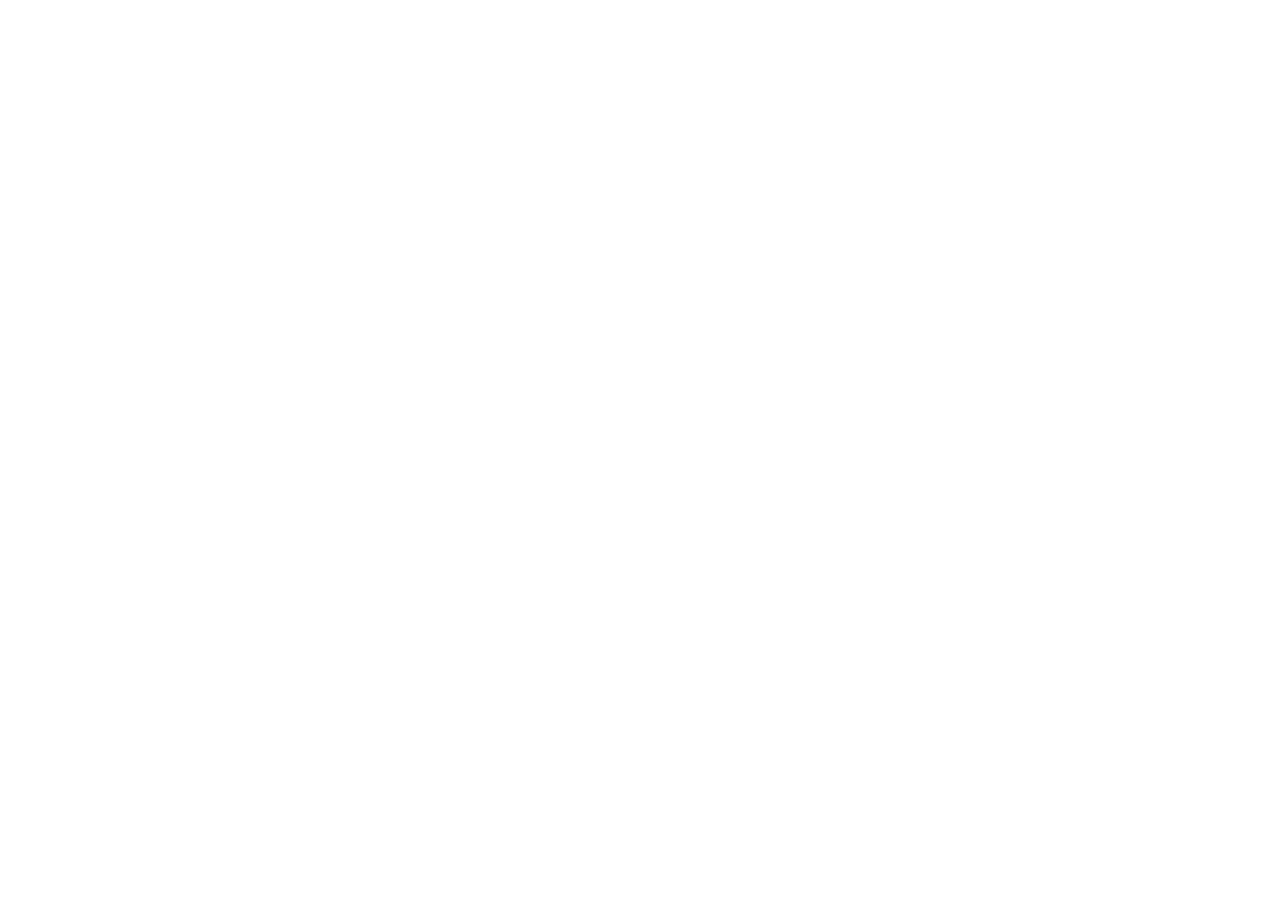
==== index.html @ b3776a96 "Create index.html" ====
<!DOCTYPE html>
<html lang="pt-br">
<head>
    <meta charset="UTF-8">
    <meta name="viewport" content="width=device-width, initial-scale=1.0">
    <title>Redes Sociais</title>
    <link rel="shortcut icon" href="pacote-d013/favicon.ico" type="image/x-icon">
</head>
<body>
    
</body>
</html>
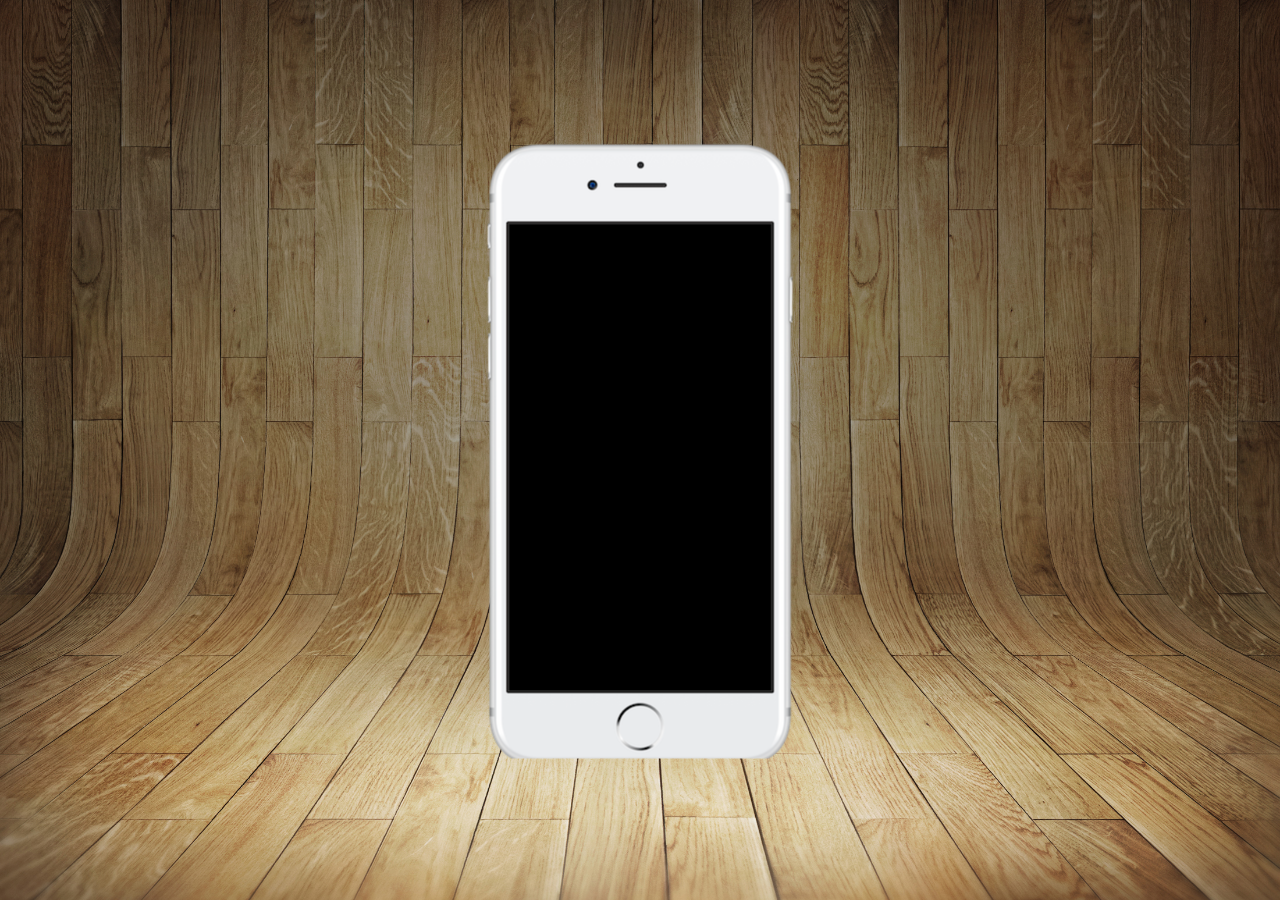
==== commit 579dce38: "atualizei o projeto" ====
--- a/index.html
+++ b/index.html
@@ -5,8 +5,17 @@
     <meta name="viewport" content="width=device-width, initial-scale=1.0">
     <title>Redes Sociais</title>
     <link rel="shortcut icon" href="pacote-d013/favicon.ico" type="image/x-icon">
+    <link rel="stylesheet" href="styles/style.css">
 </head>
 <body>
-    
+    <main>
+        <section id="telefone">
+
+        </section>
+
+        <section id="redes-sociais">
+
+        </section>
+    </main>
 </body>
 </html>--- a/styles/style.css
+++ b/styles/style.css
@@ -0,0 +1,34 @@
+@charset "UTF-8";
+
+*{
+    margin: 0px;
+    padding: 0px;
+    font-family: Arial, Helvetica, sans-serif;
+}
+
+html, body{
+    height: 100vh;
+    width: 100vw;
+    background-color: black;
+}
+
+body{
+    background: url(../pacote-d013/imagens/fundo-madeira.jpg) no-repeat top center;
+    background-size: cover;
+    background-attachment: fixed;
+}
+
+main{
+    position: relative;
+    height: 100vh;
+}
+
+section#telefone{
+    position: absolute;
+    top: 50%;
+    left: 50%;
+    transform: translate(-50%, -50%);
+    height: 617px;
+    width: 311px;
+    background: url(../pacote-d013/imagens/frame-iphone.png);
+}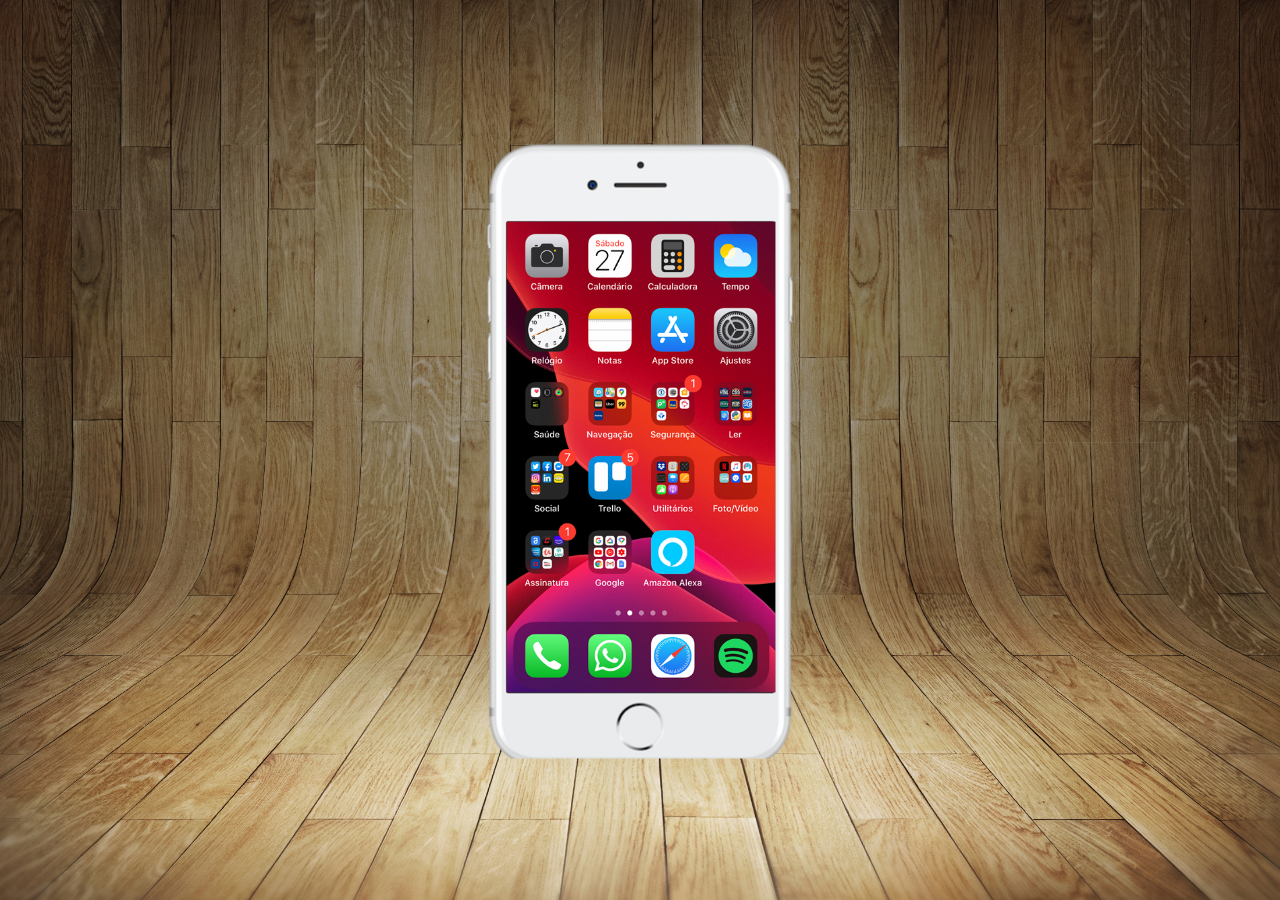
==== commit a7b6e168: "arrumado o css e o iframe" ====
--- a/index.html
+++ b/index.html
@@ -10,6 +10,7 @@
 <body>
     <main>
         <section id="telefone">
+            <iframe src="home.html" name="tela" id="tela" frameborder="0"></iframe>
 
         </section>
 
--- a/styles/style.css
+++ b/styles/style.css
@@ -31,4 +31,12 @@
     height: 617px;
     width: 311px;
     background: url(../pacote-d013/imagens/frame-iphone.png);
+}
+
+#tela{
+    position: relative;
+    top: 80px;
+    left: 22px;
+    width: 269px;
+    height: 471px;
 }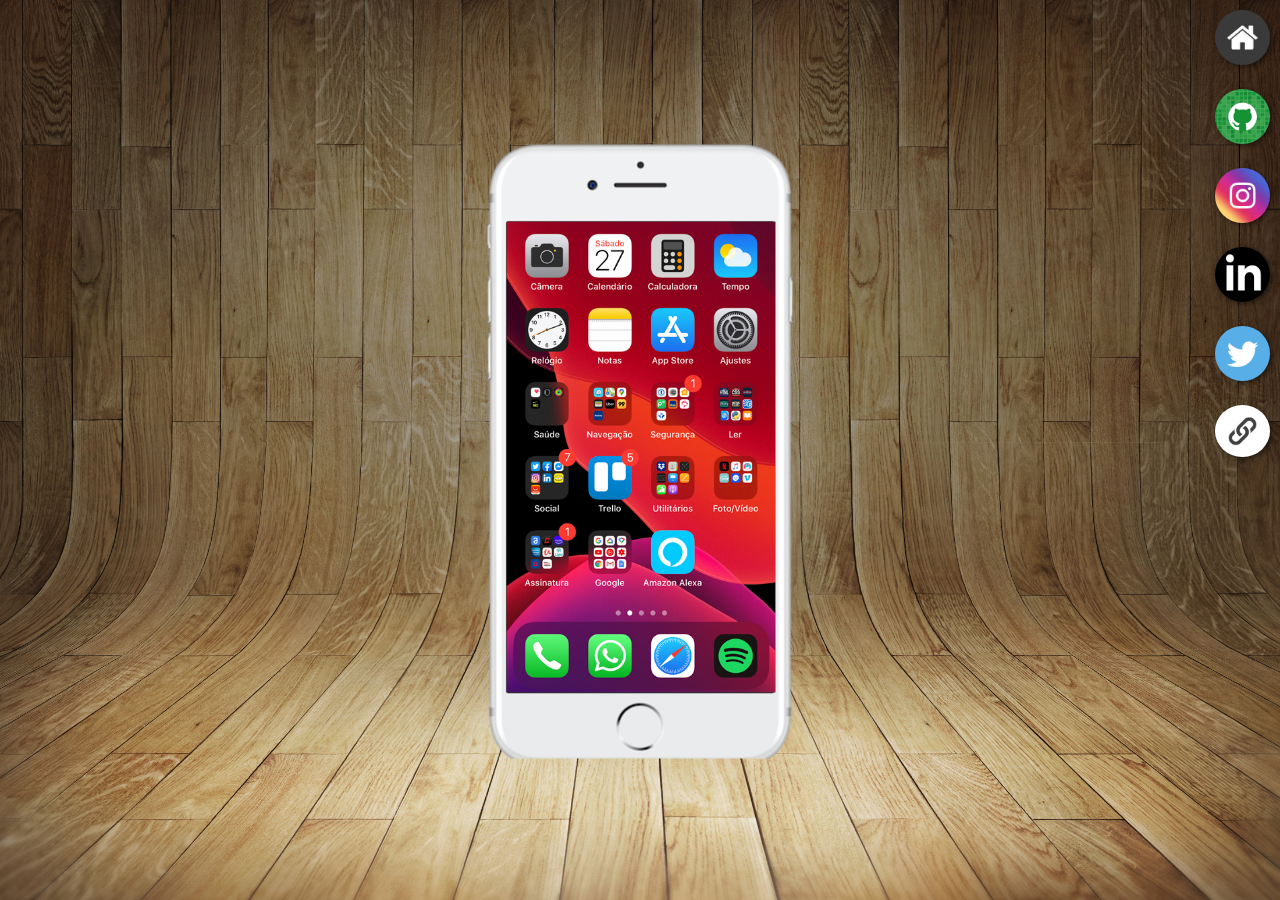
==== commit 5679d6bd: "atuallizando o code" ====
--- a/index.html
+++ b/index.html
@@ -3,7 +3,7 @@
 <head>
     <meta charset="UTF-8">
     <meta name="viewport" content="width=device-width, initial-scale=1.0">
-    <title>Redes Sociais</title>
+    <title>Me Conheça!</title>
     <link rel="shortcut icon" href="pacote-d013/favicon.ico" type="image/x-icon">
     <link rel="stylesheet" href="styles/style.css">
 </head>
@@ -15,6 +15,22 @@
         </section>
 
         <section id="redes-sociais">
+            <a href="#" target="tela"><img src="pacote-d013/imagens/logo-home.jpg" alt="Home"></a><br>
+
+            <a href="#" target="tela"><img src="pacote-d013/imagens/logo-github.jpg" alt="GitHub"></a><br>
+
+            <a href="#" target="tela"><img src="pacote-d013/imagens/logo-instagram.jpg" alt="Instagram"></a><br>
+
+            <a href="#" target="tela"><img src="pacote-d013/imagens/logo-linkedin.jpg" alt="Linkedin"></a><br>
+
+            <a href="#" target="tela"><img src="pacote-d013/imagens/logo-twitter.jpg" alt="Twitter"></a><br>
+
+            <a href="#" target="tela"><img src="pacote-d013/imagens/meus-sites.jpg" alt="Meu-Repositorio"></a><br>
+
+
+            
+            
+            
 
         </section>
     </main>
--- a/styles/style.css
+++ b/styles/style.css
@@ -39,4 +39,25 @@
     left: 22px;
     width: 269px;
     height: 471px;
+}
+
+#redes-sociais{
+    text-align: right;
+}
+
+#redes-sociais img{
+    box-sizing: border-box;
+    width: 55px;
+    margin: 10px;
+    border-radius: 50%;
+    box-shadow: 2px 2px 5px rgba(0, 0, 0, 0.473);
+    
+
+}
+
+#redes-sociais img:hover{
+    border: 2px solid rgba(255, 255, 255, 0.747);
+    transform: translate(-3px, -3px);
+    box-sizing: 5px 5px 10px rgba(0, 0, 0, 0.863) ;
+    transition: transform 0.5s border 1s;
 }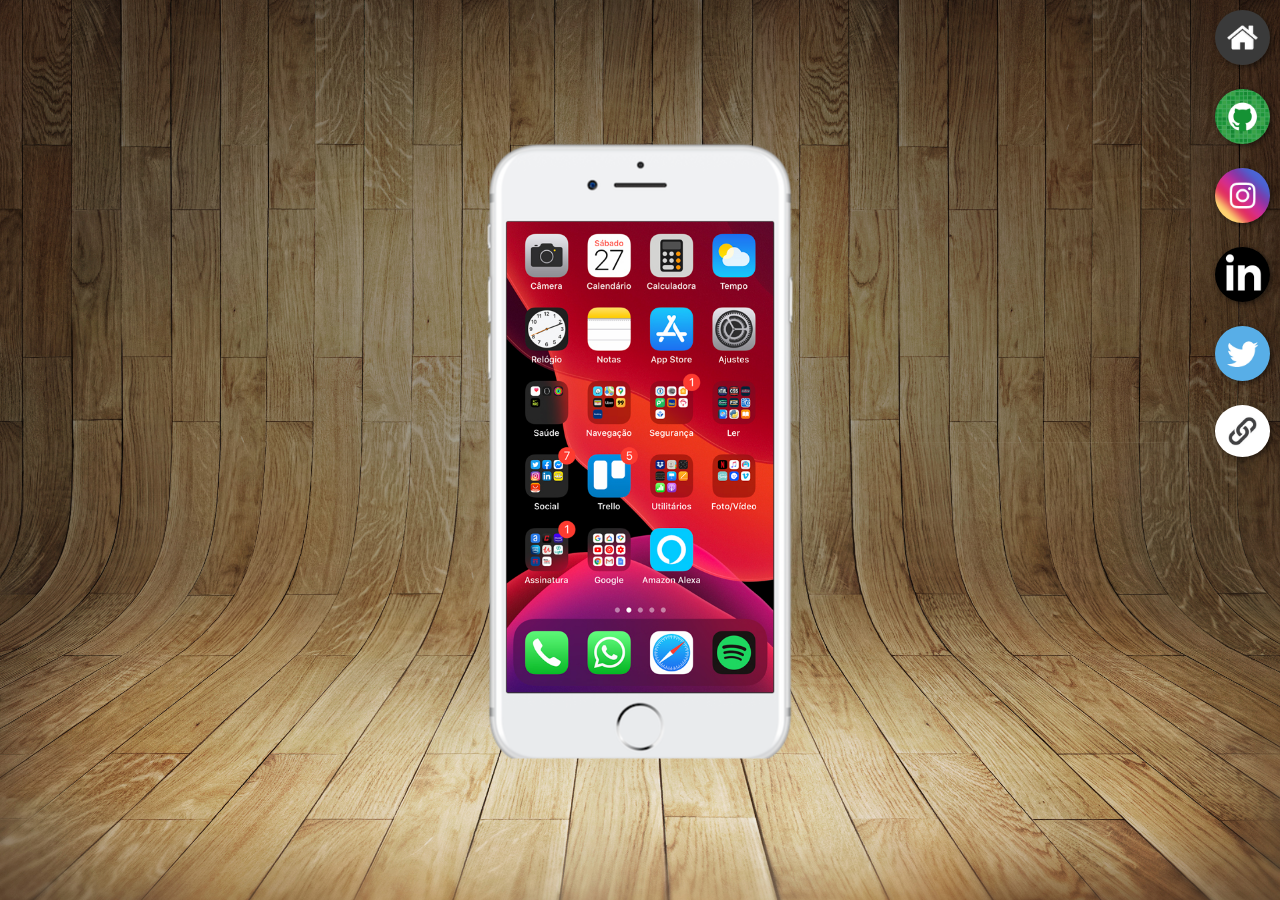
==== commit d5f82c89: "arrumando meu perfil" ====
--- a/index.html
+++ b/index.html
@@ -15,9 +15,9 @@
         </section>
 
         <section id="redes-sociais">
-            <a href="#" target="tela"><img src="pacote-d013/imagens/logo-home.jpg" alt="Home"></a><br>
+            <a href="home.html" target="tela"><img src="pacote-d013/imagens/logo-home.jpg" alt="Home"></a><br>
 
-            <a href="#" target="tela"><img src="pacote-d013/imagens/logo-github.jpg" alt="GitHub"></a><br>
+            <a href="github.html" target="tela"><img src="pacote-d013/imagens/logo-github.jpg" alt="GitHub"></a><br>
 
             <a href="#" target="tela"><img src="pacote-d013/imagens/logo-instagram.jpg" alt="Instagram"></a><br>
 
--- a/styles/style.css
+++ b/styles/style.css
@@ -37,7 +37,7 @@
     position: relative;
     top: 80px;
     left: 22px;
-    width: 269px;
+    width: 267px;
     height: 471px;
 }
 
